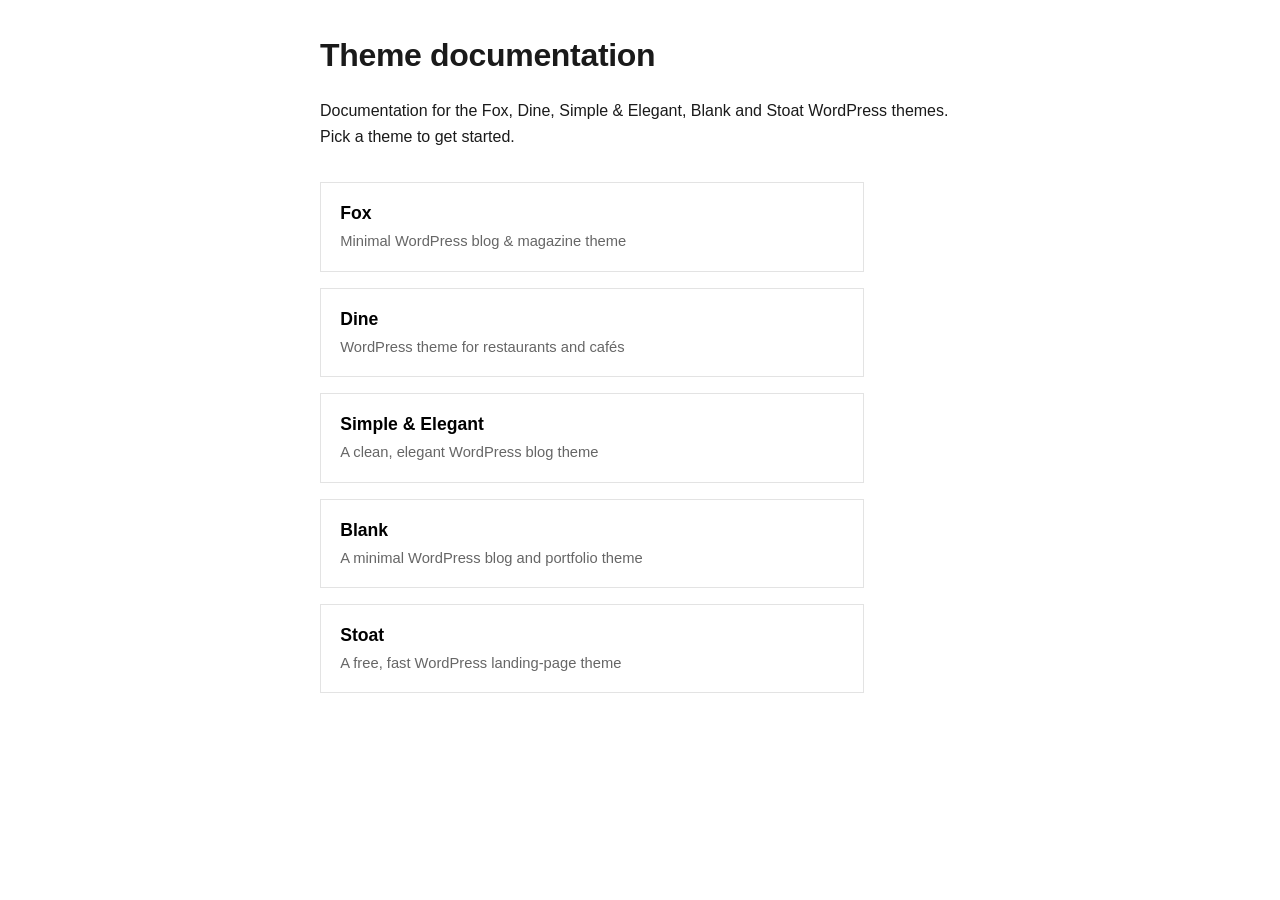
==== docs/index.html @ c803a23f "Reword the home page intro" ====
<!doctype html><html lang=en><head><meta charset=utf-8><meta name=viewport content="width=device-width,initial-scale=1"><title>Theme documentation</title><meta name=description content="Documentation for the Fox, Dine, Simple &amp; Elegant, Blank and Stoat WordPress themes."><link rel=canonical href="https://themedocs.github.io/"><meta property="og:title" content="Theme documentation"><meta property="og:url" content="https://themedocs.github.io/"><meta property="og:type" content="website"><meta name="twitter:card" content="summary"><style>:root{--a:#c2410c}*{box-sizing:border-box}body{margin:0;font:16px/1.65 -apple-system,BlinkMacSystemFont,"Segoe UI",Roboto,sans-serif;color:#1a1a1a;background:#fff;-webkit-text-size-adjust:100%}a{color:#06c;text-decoration:none}a:hover{text-decoration:underline}.skip{position:absolute;left:-9999px}.skip:focus{left:.5em;top:.5em;z-index:9;background:#fff;padding:.4em .8em;border:1px solid #999}.bar{display:flex;align-items:center;gap:.8em;padding:.7em 1.2em;border-bottom:1px solid #e3e3e3;position:sticky;top:0;background:#fff;z-index:5}.bar .brand{color:#000;font-weight:600}.bar .brand span{color:#999;font-weight:400}.bar .ver{font-size:.75em;color:#666;border:1px solid #ddd;padding:.05em .4em;border-radius:2px}.bar-links{margin-left:auto;display:flex;gap:1.1em;font-size:.9em}.jump{display:none}.wrap{display:grid;grid-template-columns:15em minmax(0,1fr) 13em;gap:2.6em;max-width:78em;margin:0 auto;padding:2.2em 1.4em 4em;align-items:start}main{grid-column:2;grid-row:1;max-width:40em;min-width:0}.wide main{grid-column:2/4;max-width:58em}.side{grid-column:1;grid-row:1;position:sticky;top:4.2em;max-height:calc(100vh - 6em);overflow-y:auto;font-size:.875em;line-height:1.75}.toc{grid-column:3;grid-row:1;position:sticky;top:4.2em;font-size:.82em;line-height:1.7}.side a{display:block;color:#444;padding:.1em 0}.side a:hover{color:#06c;text-decoration:none}.side a.on{color:#000;font-weight:600;box-shadow:-.7em 0 0 -.55em var(--a)}.side b{display:block;color:#999;font-size:.82em;text-transform:uppercase;letter-spacing:.06em;margin:1.5em 0 .3em;font-weight:600}.side b:first-of-type{margin-top:.8em}.side-home{font-weight:600;color:#000!important}.toc b{display:block;color:#999;font-size:.9em;text-transform:uppercase;letter-spacing:.06em;margin-bottom:.5em;font-weight:600}.toc a{display:block;color:#555;padding:.12em 0;border-left:2px solid #eee;padding-left:.8em}.toc a.sub{padding-left:1.6em}.toc a:hover{color:#06c;border-left-color:var(--a);text-decoration:none}.crumbs{font-size:.82em;color:#999;margin-bottom:1.1em;display:flex;gap:.5em;flex-wrap:wrap}.crumbs a::after,.crumbs span:not(:last-child)::after{content:" ›";color:#ccc}h1{font-size:2em;line-height:1.25;margin:0 0 .7em;letter-spacing:-.01em}h2{font-size:1.3em;margin:2em 0 .5em;padding-top:1em;border-top:1px solid #eee;letter-spacing:-.005em}h3{font-size:1.08em;margin:1.6em 0 .3em}p,ul,ol{margin:.8em 0}li{margin:.3em 0}main a{text-decoration:underline;text-underline-offset:2px;text-decoration-color:#bcd}blockquote{margin:1.1em 0;padding:.1em 0 .1em 1.1em;border-left:3px solid var(--a);color:#555}code{background:#f4f4f4;padding:.1em .35em;border-radius:3px;font-size:.88em}pre{background:#f8f8f8;border-left:2px solid #ddd;padding:.7em .9em;overflow-x:auto;font-size:.85em;line-height:1.5;margin:.9em 0}pre code{background:none;padding:0;font-size:1em}img{max-width:100%;height:auto;border:1px solid #eee}table{border-collapse:collapse;font-size:.9em;margin:1em 0;display:block;overflow-x:auto}th,td{border:1px solid #e3e3e3;padding:.4em .7em;text-align:left;vertical-align:top}th{background:#fafafa;font-weight:600}hr{border:0;border-top:1px solid #eee;margin:2.2em 0}kbd{border:1px solid #ccc;border-bottom-width:2px;border-radius:3px;padding:.05em .35em;font-size:.85em;background:#fafafa}.pager{display:flex;gap:1em;margin-top:3em;padding-top:1.2em;border-top:1px solid #eee;font-size:.92em}.pager a{flex:1;border:1px solid #e3e3e3;padding:.6em .9em;text-decoration:none;color:#000}.pager a:hover{border-color:var(--a)}.pager a span{display:block;font-size:.8em;color:#999}.pager .next{text-align:right;margin-left:auto}.cards{column-count:3;column-gap:2.4em;margin-top:2.4em}.card{break-inside:avoid;margin-bottom:1.9em}.wide main>p{max-width:40em}.card h2{font-size:.82em;text-transform:uppercase;letter-spacing:.06em;color:#999;border:0;margin:0 0 .4em;padding:0}.card a{display:block;font-size:.95em;padding:.1em 0;text-decoration:none}.card .more{color:#999;font-size:.88em}.picks{display:grid;gap:1em;margin-top:2em;max-width:34em}.pick{display:block;border:1px solid #e3e3e3;padding:1em 1.2em;text-decoration:none}.pick:hover{border-color:var(--a);text-decoration:none}.pick b{display:block;color:#000;font-size:1.1em}.pick span{color:#666;font-size:.92em}.foot{border-top:1px solid #eee;padding:1.4em;text-align:center;font-size:.85em;color:#999}@media(max-width:64em){.wrap{grid-template-columns:minmax(0,1fr);gap:0;padding:1.4em 1.1em 3em}main,.wide main{grid-column:1;max-width:none}.cards{column-count:1}.toc{display:none}.side{grid-column:1;grid-row:2;position:static;max-height:none;margin-top:3em;padding-top:1.4em;border-top:1px solid #eee;font-size:1em;line-height:2}.side a.on{box-shadow:none;color:#000}.jump{display:block;font-size:.9em;color:#666}.bar{padding:.7em .9em}.bar-links{display:none}.bar .ver{margin-left:auto}h1{font-size:1.6em}h2{font-size:1.2em}.pager{flex-direction:column}.pager .next{text-align:left;margin-left:0}}</style></head><body><a class=skip href="#main">Skip to content</a><div class="wrap wide"><main id=main><h1>Theme documentation</h1><p>Documentation for the Fox, Dine, Simple &amp; Elegant, Blank and Stoat WordPress themes. Pick a theme to get started.</p><div class=picks><a class=pick href="/fox/"><b>Fox</b><span>Minimal WordPress blog &amp; magazine theme</span></a><a class=pick href="/dine/"><b>Dine</b><span>WordPress theme for restaurants and cafés</span></a><a class=pick href="/simple-elegant/"><b>Simple &amp; Elegant</b><span>A clean, elegant WordPress blog theme</span></a><a class=pick href="/blank/"><b>Blank</b><span>A minimal WordPress blog and portfolio theme</span></a><a class=pick href="/stoat/"><b>Stoat</b><span>A free, fast WordPress landing-page theme</span></a></div></main></div></body></html>
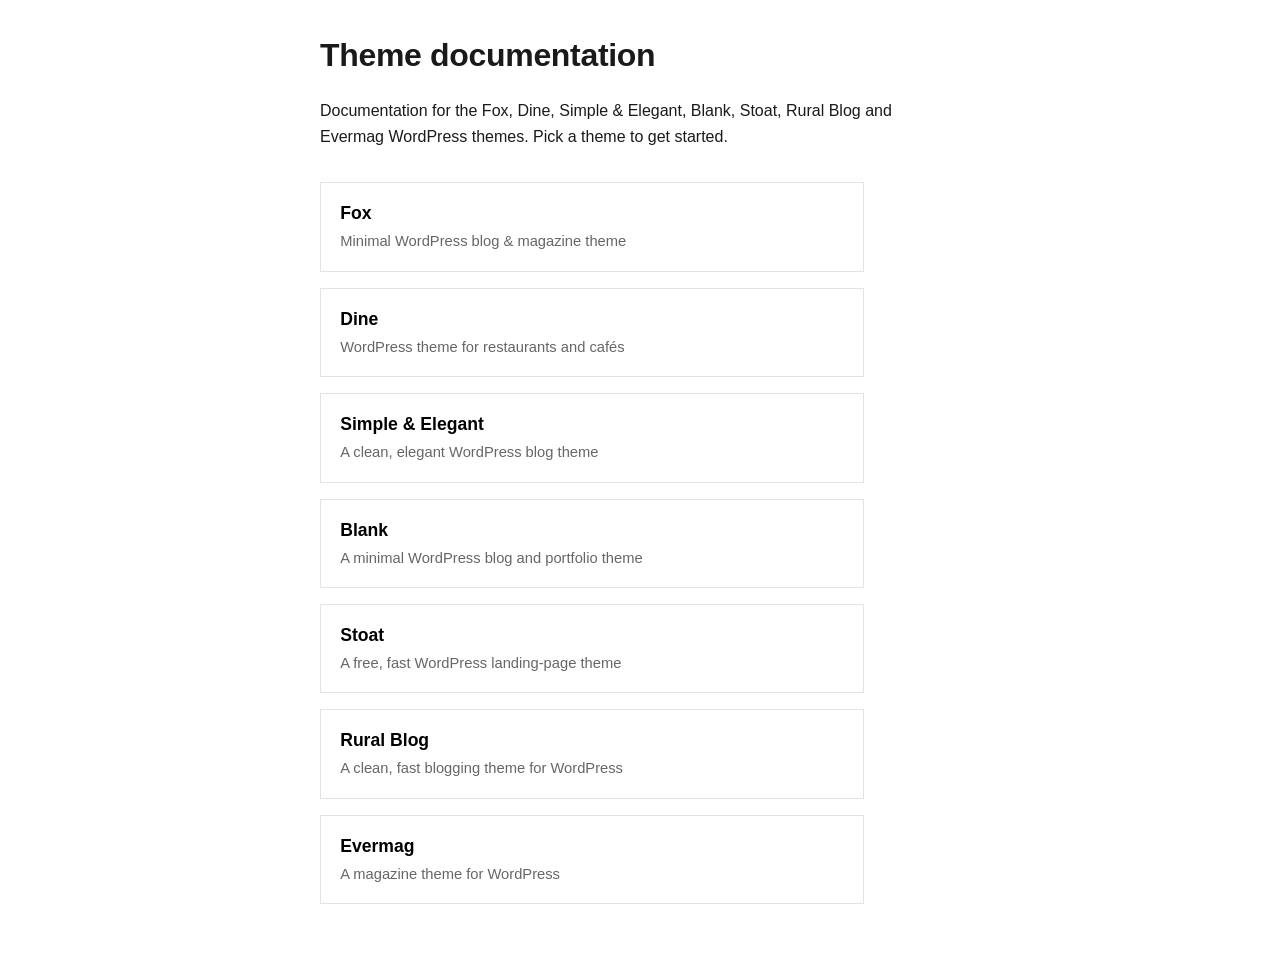
==== commit 495db666: "Add Rural Blog and Evermag to the theme list" ====
--- a/docs/index.html
+++ b/docs/index.html
@@ -1 +1 @@
-<!doctype html><html lang=en><head><meta charset=utf-8><meta name=viewport content="width=device-width,initial-scale=1"><title>Theme documentation</title><meta name=description content="Documentation for the Fox, Dine, Simple &amp; Elegant, Blank and Stoat WordPress themes."><link rel=canonical href="https://themedocs.github.io/"><meta property="og:title" content="Theme documentation"><meta property="og:url" content="https://themedocs.github.io/"><meta property="og:type" content="website"><meta name="twitter:card" content="summary"><style>:root{--a:#c2410c}*{box-sizing:border-box}body{margin:0;font:16px/1.65 -apple-system,BlinkMacSystemFont,"Segoe UI",Roboto,sans-serif;color:#1a1a1a;background:#fff;-webkit-text-size-adjust:100%}a{color:#06c;text-decoration:none}a:hover{text-decoration:underline}.skip{position:absolute;left:-9999px}.skip:focus{left:.5em;top:.5em;z-index:9;background:#fff;padding:.4em .8em;border:1px solid #999}.bar{display:flex;align-items:center;gap:.8em;padding:.7em 1.2em;border-bottom:1px solid #e3e3e3;position:sticky;top:0;background:#fff;z-index:5}.bar .brand{color:#000;font-weight:600}.bar .brand span{color:#999;font-weight:400}.bar .ver{font-size:.75em;color:#666;border:1px solid #ddd;padding:.05em .4em;border-radius:2px}.bar-links{margin-left:auto;display:flex;gap:1.1em;font-size:.9em}.jump{display:none}.wrap{display:grid;grid-template-columns:15em minmax(0,1fr) 13em;gap:2.6em;max-width:78em;margin:0 auto;padding:2.2em 1.4em 4em;align-items:start}main{grid-column:2;grid-row:1;max-width:40em;min-width:0}.wide main{grid-column:2/4;max-width:58em}.side{grid-column:1;grid-row:1;position:sticky;top:4.2em;max-height:calc(100vh - 6em);overflow-y:auto;font-size:.875em;line-height:1.75}.toc{grid-column:3;grid-row:1;position:sticky;top:4.2em;font-size:.82em;line-height:1.7}.side a{display:block;color:#444;padding:.1em 0}.side a:hover{color:#06c;text-decoration:none}.side a.on{color:#000;font-weight:600;box-shadow:-.7em 0 0 -.55em var(--a)}.side b{display:block;color:#999;font-size:.82em;text-transform:uppercase;letter-spacing:.06em;margin:1.5em 0 .3em;font-weight:600}.side b:first-of-type{margin-top:.8em}.side-home{font-weight:600;color:#000!important}.toc b{display:block;color:#999;font-size:.9em;text-transform:uppercase;letter-spacing:.06em;margin-bottom:.5em;font-weight:600}.toc a{display:block;color:#555;padding:.12em 0;border-left:2px solid #eee;padding-left:.8em}.toc a.sub{padding-left:1.6em}.toc a:hover{color:#06c;border-left-color:var(--a);text-decoration:none}.crumbs{font-size:.82em;color:#999;margin-bottom:1.1em;display:flex;gap:.5em;flex-wrap:wrap}.crumbs a::after,.crumbs span:not(:last-child)::after{content:" ›";color:#ccc}h1{font-size:2em;line-height:1.25;margin:0 0 .7em;letter-spacing:-.01em}h2{font-size:1.3em;margin:2em 0 .5em;padding-top:1em;border-top:1px solid #eee;letter-spacing:-.005em}h3{font-size:1.08em;margin:1.6em 0 .3em}p,ul,ol{margin:.8em 0}li{margin:.3em 0}main a{text-decoration:underline;text-underline-offset:2px;text-decoration-color:#bcd}blockquote{margin:1.1em 0;padding:.1em 0 .1em 1.1em;border-left:3px solid var(--a);color:#555}code{background:#f4f4f4;padding:.1em .35em;border-radius:3px;font-size:.88em}pre{background:#f8f8f8;border-left:2px solid #ddd;padding:.7em .9em;overflow-x:auto;font-size:.85em;line-height:1.5;margin:.9em 0}pre code{background:none;padding:0;font-size:1em}img{max-width:100%;height:auto;border:1px solid #eee}table{border-collapse:collapse;font-size:.9em;margin:1em 0;display:block;overflow-x:auto}th,td{border:1px solid #e3e3e3;padding:.4em .7em;text-align:left;vertical-align:top}th{background:#fafafa;font-weight:600}hr{border:0;border-top:1px solid #eee;margin:2.2em 0}kbd{border:1px solid #ccc;border-bottom-width:2px;border-radius:3px;padding:.05em .35em;font-size:.85em;background:#fafafa}.pager{display:flex;gap:1em;margin-top:3em;padding-top:1.2em;border-top:1px solid #eee;font-size:.92em}.pager a{flex:1;border:1px solid #e3e3e3;padding:.6em .9em;text-decoration:none;color:#000}.pager a:hover{border-color:var(--a)}.pager a span{display:block;font-size:.8em;color:#999}.pager .next{text-align:right;margin-left:auto}.cards{column-count:3;column-gap:2.4em;margin-top:2.4em}.card{break-inside:avoid;margin-bottom:1.9em}.wide main>p{max-width:40em}.card h2{font-size:.82em;text-transform:uppercase;letter-spacing:.06em;color:#999;border:0;margin:0 0 .4em;padding:0}.card a{display:block;font-size:.95em;padding:.1em 0;text-decoration:none}.card .more{color:#999;font-size:.88em}.picks{display:grid;gap:1em;margin-top:2em;max-width:34em}.pick{display:block;border:1px solid #e3e3e3;padding:1em 1.2em;text-decoration:none}.pick:hover{border-color:var(--a);text-decoration:none}.pick b{display:block;color:#000;font-size:1.1em}.pick span{color:#666;font-size:.92em}.foot{border-top:1px solid #eee;padding:1.4em;text-align:center;font-size:.85em;color:#999}@media(max-width:64em){.wrap{grid-template-columns:minmax(0,1fr);gap:0;padding:1.4em 1.1em 3em}main,.wide main{grid-column:1;max-width:none}.cards{column-count:1}.toc{display:none}.side{grid-column:1;grid-row:2;position:static;max-height:none;margin-top:3em;padding-top:1.4em;border-top:1px solid #eee;font-size:1em;line-height:2}.side a.on{box-shadow:none;color:#000}.jump{display:block;font-size:.9em;color:#666}.bar{padding:.7em .9em}.bar-links{display:none}.bar .ver{margin-left:auto}h1{font-size:1.6em}h2{font-size:1.2em}.pager{flex-direction:column}.pager .next{text-align:left;margin-left:0}}</style></head><body><a class=skip href="#main">Skip to content</a><div class="wrap wide"><main id=main><h1>Theme documentation</h1><p>Documentation for the Fox, Dine, Simple &amp; Elegant, Blank and Stoat WordPress themes. Pick a theme to get started.</p><div class=picks><a class=pick href="/fox/"><b>Fox</b><span>Minimal WordPress blog &amp; magazine theme</span></a><a class=pick href="/dine/"><b>Dine</b><span>WordPress theme for restaurants and cafés</span></a><a class=pick href="/simple-elegant/"><b>Simple &amp; Elegant</b><span>A clean, elegant WordPress blog theme</span></a><a class=pick href="/blank/"><b>Blank</b><span>A minimal WordPress blog and portfolio theme</span></a><a class=pick href="/stoat/"><b>Stoat</b><span>A free, fast WordPress landing-page theme</span></a></div></main></div></body></html>+<!doctype html><html lang=en><head><meta charset=utf-8><meta name=viewport content="width=device-width,initial-scale=1"><title>Theme documentation</title><meta name=description content="Documentation for the Fox, Dine, Simple &amp; Elegant, Blank, Stoat, Rural Blog and Evermag WordPress themes."><link rel=canonical href="https://themedocs.github.io/"><meta property="og:title" content="Theme documentation"><meta property="og:url" content="https://themedocs.github.io/"><meta property="og:type" content="website"><meta name="twitter:card" content="summary"><style>:root{--a:#c2410c}*{box-sizing:border-box}body{margin:0;font:16px/1.65 -apple-system,BlinkMacSystemFont,"Segoe UI",Roboto,sans-serif;color:#1a1a1a;background:#fff;-webkit-text-size-adjust:100%}a{color:#06c;text-decoration:none}a:hover{text-decoration:underline}.skip{position:absolute;left:-9999px}.skip:focus{left:.5em;top:.5em;z-index:9;background:#fff;padding:.4em .8em;border:1px solid #999}.bar{display:flex;align-items:center;gap:.8em;padding:.7em 1.2em;border-bottom:1px solid #e3e3e3;position:sticky;top:0;background:#fff;z-index:5}.bar .brand{color:#000;font-weight:600}.bar .brand span{color:#999;font-weight:400}.bar .ver{font-size:.75em;color:#666;border:1px solid #ddd;padding:.05em .4em;border-radius:2px}.bar-links{margin-left:auto;display:flex;gap:1.1em;font-size:.9em}.jump{display:none}.wrap{display:grid;grid-template-columns:15em minmax(0,1fr) 13em;gap:2.6em;max-width:78em;margin:0 auto;padding:2.2em 1.4em 4em;align-items:start}main{grid-column:2;grid-row:1;max-width:40em;min-width:0}.wide main{grid-column:2/4;max-width:58em}.side{grid-column:1;grid-row:1;position:sticky;top:4.2em;max-height:calc(100vh - 6em);overflow-y:auto;font-size:.875em;line-height:1.75}.toc{grid-column:3;grid-row:1;position:sticky;top:4.2em;font-size:.82em;line-height:1.7}.side a{display:block;color:#444;padding:.1em 0}.side a:hover{color:#06c;text-decoration:none}.side a.on{color:#000;font-weight:600;box-shadow:-.7em 0 0 -.55em var(--a)}.side b{display:block;color:#999;font-size:.82em;text-transform:uppercase;letter-spacing:.06em;margin:1.5em 0 .3em;font-weight:600}.side b:first-of-type{margin-top:.8em}.side-home{font-weight:600;color:#000!important}.toc b{display:block;color:#999;font-size:.9em;text-transform:uppercase;letter-spacing:.06em;margin-bottom:.5em;font-weight:600}.toc a{display:block;color:#555;padding:.12em 0;border-left:2px solid #eee;padding-left:.8em}.toc a.sub{padding-left:1.6em}.toc a:hover{color:#06c;border-left-color:var(--a);text-decoration:none}.crumbs{font-size:.82em;color:#999;margin-bottom:1.1em;display:flex;gap:.5em;flex-wrap:wrap}.crumbs a::after,.crumbs span:not(:last-child)::after{content:" ›";color:#ccc}h1{font-size:2em;line-height:1.25;margin:0 0 .7em;letter-spacing:-.01em}h2{font-size:1.3em;margin:2em 0 .5em;padding-top:1em;border-top:1px solid #eee;letter-spacing:-.005em}h3{font-size:1.08em;margin:1.6em 0 .3em}p,ul,ol{margin:.8em 0}li{margin:.3em 0}main a{text-decoration:underline;text-underline-offset:2px;text-decoration-color:#bcd}blockquote{margin:1.1em 0;padding:.1em 0 .1em 1.1em;border-left:3px solid var(--a);color:#555}code{background:#f4f4f4;padding:.1em .35em;border-radius:3px;font-size:.88em}pre{background:#f8f8f8;border-left:2px solid #ddd;padding:.7em .9em;overflow-x:auto;font-size:.85em;line-height:1.5;margin:.9em 0}pre code{background:none;padding:0;font-size:1em}img{max-width:100%;height:auto;border:1px solid #eee}table{border-collapse:collapse;font-size:.9em;margin:1em 0;display:block;overflow-x:auto}th,td{border:1px solid #e3e3e3;padding:.4em .7em;text-align:left;vertical-align:top}th{background:#fafafa;font-weight:600}hr{border:0;border-top:1px solid #eee;margin:2.2em 0}kbd{border:1px solid #ccc;border-bottom-width:2px;border-radius:3px;padding:.05em .35em;font-size:.85em;background:#fafafa}.pager{display:flex;gap:1em;margin-top:3em;padding-top:1.2em;border-top:1px solid #eee;font-size:.92em}.pager a{flex:1;border:1px solid #e3e3e3;padding:.6em .9em;text-decoration:none;color:#000}.pager a:hover{border-color:var(--a)}.pager a span{display:block;font-size:.8em;color:#999}.pager .next{text-align:right;margin-left:auto}.cards{column-count:3;column-gap:2.4em;margin-top:2.4em}.card{break-inside:avoid;margin-bottom:1.9em}.wide main>p{max-width:40em}.card h2{font-size:.82em;text-transform:uppercase;letter-spacing:.06em;color:#999;border:0;margin:0 0 .4em;padding:0}.card a{display:block;font-size:.95em;padding:.1em 0;text-decoration:none}.card .more{color:#999;font-size:.88em}.picks{display:grid;gap:1em;margin-top:2em;max-width:34em}.pick{display:block;border:1px solid #e3e3e3;padding:1em 1.2em;text-decoration:none}.pick:hover{border-color:var(--a);text-decoration:none}.pick b{display:block;color:#000;font-size:1.1em}.pick span{color:#666;font-size:.92em}.foot{border-top:1px solid #eee;padding:1.4em;text-align:center;font-size:.85em;color:#999}@media(max-width:64em){.wrap{grid-template-columns:minmax(0,1fr);gap:0;padding:1.4em 1.1em 3em}main,.wide main{grid-column:1;max-width:none}.cards{column-count:1}.toc{display:none}.side{grid-column:1;grid-row:2;position:static;max-height:none;margin-top:3em;padding-top:1.4em;border-top:1px solid #eee;font-size:1em;line-height:2}.side a.on{box-shadow:none;color:#000}.jump{display:block;font-size:.9em;color:#666}.bar{padding:.7em .9em}.bar-links{display:none}.bar .ver{margin-left:auto}h1{font-size:1.6em}h2{font-size:1.2em}.pager{flex-direction:column}.pager .next{text-align:left;margin-left:0}}</style></head><body><a class=skip href="#main">Skip to content</a><div class="wrap wide"><main id=main><h1>Theme documentation</h1><p>Documentation for the Fox, Dine, Simple &amp; Elegant, Blank, Stoat, Rural Blog and Evermag WordPress themes. Pick a theme to get started.</p><div class=picks><a class=pick href="/fox/"><b>Fox</b><span>Minimal WordPress blog &amp; magazine theme</span></a><a class=pick href="/dine/"><b>Dine</b><span>WordPress theme for restaurants and cafés</span></a><a class=pick href="/simple-elegant/"><b>Simple &amp; Elegant</b><span>A clean, elegant WordPress blog theme</span></a><a class=pick href="/blank/"><b>Blank</b><span>A minimal WordPress blog and portfolio theme</span></a><a class=pick href="/stoat/"><b>Stoat</b><span>A free, fast WordPress landing-page theme</span></a><a class=pick href="/rural-blog/"><b>Rural Blog</b><span>A clean, fast blogging theme for WordPress</span></a><a class=pick href="/evermag/"><b>Evermag</b><span>A magazine theme for WordPress</span></a></div></main></div></body></html>
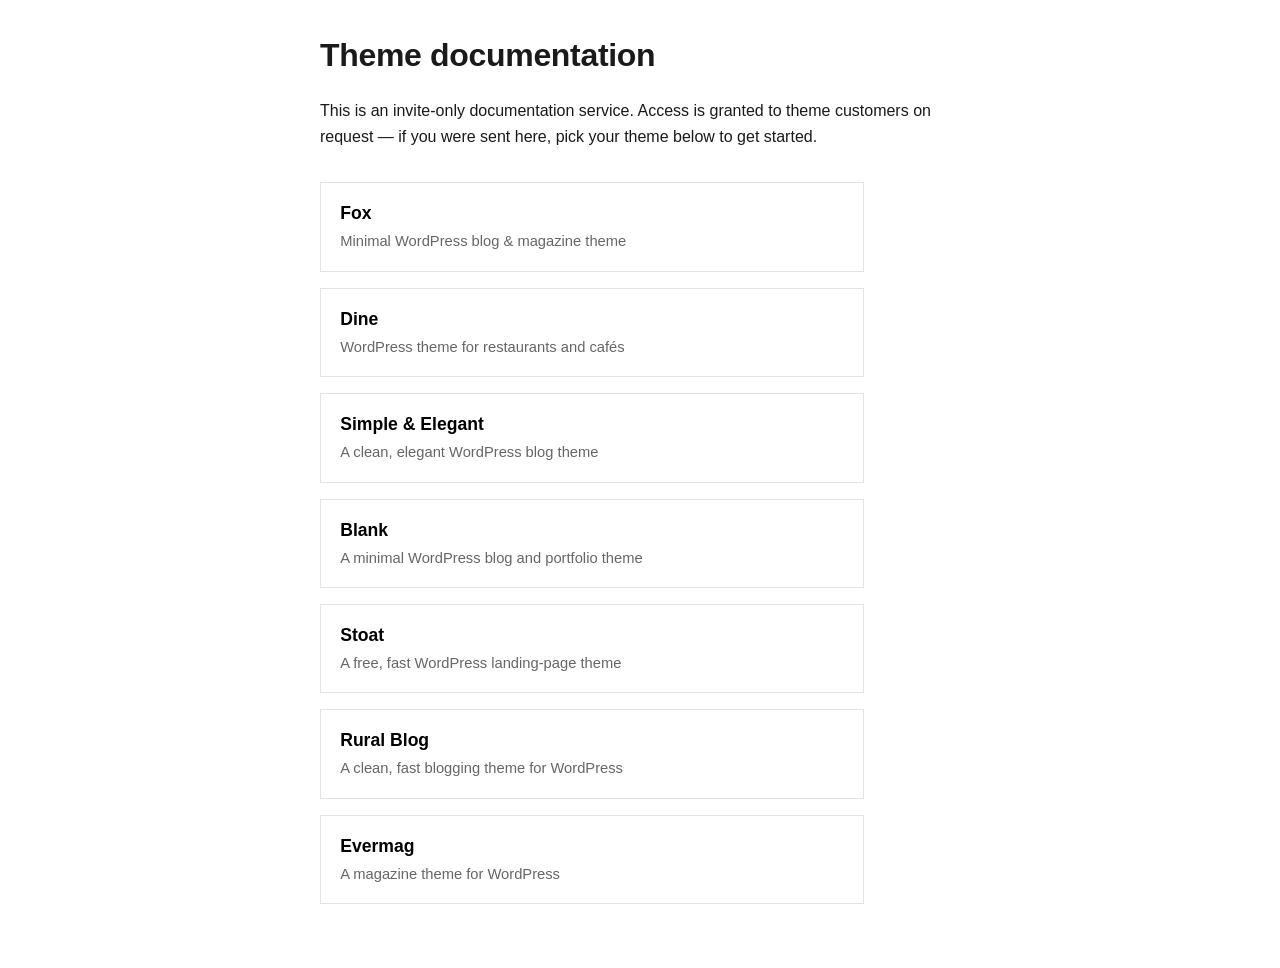
==== commit 5d5b370f: "Note that documentation access is invite-only" ====
--- a/docs/index.html
+++ b/docs/index.html
@@ -1 +1 @@
-<!doctype html><html lang=en><head><meta charset=utf-8><meta name=viewport content="width=device-width,initial-scale=1"><title>Theme documentation</title><meta name=description content="Documentation for the Fox, Dine, Simple &amp; Elegant, Blank, Stoat, Rural Blog and Evermag WordPress themes."><link rel=canonical href="https://themedocs.github.io/"><meta property="og:title" content="Theme documentation"><meta property="og:url" content="https://themedocs.github.io/"><meta property="og:type" content="website"><meta name="twitter:card" content="summary"><style>:root{--a:#c2410c}*{box-sizing:border-box}body{margin:0;font:16px/1.65 -apple-system,BlinkMacSystemFont,"Segoe UI",Roboto,sans-serif;color:#1a1a1a;background:#fff;-webkit-text-size-adjust:100%}a{color:#06c;text-decoration:none}a:hover{text-decoration:underline}.skip{position:absolute;left:-9999px}.skip:focus{left:.5em;top:.5em;z-index:9;background:#fff;padding:.4em .8em;border:1px solid #999}.bar{display:flex;align-items:center;gap:.8em;padding:.7em 1.2em;border-bottom:1px solid #e3e3e3;position:sticky;top:0;background:#fff;z-index:5}.bar .brand{color:#000;font-weight:600}.bar .brand span{color:#999;font-weight:400}.bar .ver{font-size:.75em;color:#666;border:1px solid #ddd;padding:.05em .4em;border-radius:2px}.bar-links{margin-left:auto;display:flex;gap:1.1em;font-size:.9em}.jump{display:none}.wrap{display:grid;grid-template-columns:15em minmax(0,1fr) 13em;gap:2.6em;max-width:78em;margin:0 auto;padding:2.2em 1.4em 4em;align-items:start}main{grid-column:2;grid-row:1;max-width:40em;min-width:0}.wide main{grid-column:2/4;max-width:58em}.side{grid-column:1;grid-row:1;position:sticky;top:4.2em;max-height:calc(100vh - 6em);overflow-y:auto;font-size:.875em;line-height:1.75}.toc{grid-column:3;grid-row:1;position:sticky;top:4.2em;font-size:.82em;line-height:1.7}.side a{display:block;color:#444;padding:.1em 0}.side a:hover{color:#06c;text-decoration:none}.side a.on{color:#000;font-weight:600;box-shadow:-.7em 0 0 -.55em var(--a)}.side b{display:block;color:#999;font-size:.82em;text-transform:uppercase;letter-spacing:.06em;margin:1.5em 0 .3em;font-weight:600}.side b:first-of-type{margin-top:.8em}.side-home{font-weight:600;color:#000!important}.toc b{display:block;color:#999;font-size:.9em;text-transform:uppercase;letter-spacing:.06em;margin-bottom:.5em;font-weight:600}.toc a{display:block;color:#555;padding:.12em 0;border-left:2px solid #eee;padding-left:.8em}.toc a.sub{padding-left:1.6em}.toc a:hover{color:#06c;border-left-color:var(--a);text-decoration:none}.crumbs{font-size:.82em;color:#999;margin-bottom:1.1em;display:flex;gap:.5em;flex-wrap:wrap}.crumbs a::after,.crumbs span:not(:last-child)::after{content:" ›";color:#ccc}h1{font-size:2em;line-height:1.25;margin:0 0 .7em;letter-spacing:-.01em}h2{font-size:1.3em;margin:2em 0 .5em;padding-top:1em;border-top:1px solid #eee;letter-spacing:-.005em}h3{font-size:1.08em;margin:1.6em 0 .3em}p,ul,ol{margin:.8em 0}li{margin:.3em 0}main a{text-decoration:underline;text-underline-offset:2px;text-decoration-color:#bcd}blockquote{margin:1.1em 0;padding:.1em 0 .1em 1.1em;border-left:3px solid var(--a);color:#555}code{background:#f4f4f4;padding:.1em .35em;border-radius:3px;font-size:.88em}pre{background:#f8f8f8;border-left:2px solid #ddd;padding:.7em .9em;overflow-x:auto;font-size:.85em;line-height:1.5;margin:.9em 0}pre code{background:none;padding:0;font-size:1em}img{max-width:100%;height:auto;border:1px solid #eee}table{border-collapse:collapse;font-size:.9em;margin:1em 0;display:block;overflow-x:auto}th,td{border:1px solid #e3e3e3;padding:.4em .7em;text-align:left;vertical-align:top}th{background:#fafafa;font-weight:600}hr{border:0;border-top:1px solid #eee;margin:2.2em 0}kbd{border:1px solid #ccc;border-bottom-width:2px;border-radius:3px;padding:.05em .35em;font-size:.85em;background:#fafafa}.pager{display:flex;gap:1em;margin-top:3em;padding-top:1.2em;border-top:1px solid #eee;font-size:.92em}.pager a{flex:1;border:1px solid #e3e3e3;padding:.6em .9em;text-decoration:none;color:#000}.pager a:hover{border-color:var(--a)}.pager a span{display:block;font-size:.8em;color:#999}.pager .next{text-align:right;margin-left:auto}.cards{column-count:3;column-gap:2.4em;margin-top:2.4em}.card{break-inside:avoid;margin-bottom:1.9em}.wide main>p{max-width:40em}.card h2{font-size:.82em;text-transform:uppercase;letter-spacing:.06em;color:#999;border:0;margin:0 0 .4em;padding:0}.card a{display:block;font-size:.95em;padding:.1em 0;text-decoration:none}.card .more{color:#999;font-size:.88em}.picks{display:grid;gap:1em;margin-top:2em;max-width:34em}.pick{display:block;border:1px solid #e3e3e3;padding:1em 1.2em;text-decoration:none}.pick:hover{border-color:var(--a);text-decoration:none}.pick b{display:block;color:#000;font-size:1.1em}.pick span{color:#666;font-size:.92em}.foot{border-top:1px solid #eee;padding:1.4em;text-align:center;font-size:.85em;color:#999}@media(max-width:64em){.wrap{grid-template-columns:minmax(0,1fr);gap:0;padding:1.4em 1.1em 3em}main,.wide main{grid-column:1;max-width:none}.cards{column-count:1}.toc{display:none}.side{grid-column:1;grid-row:2;position:static;max-height:none;margin-top:3em;padding-top:1.4em;border-top:1px solid #eee;font-size:1em;line-height:2}.side a.on{box-shadow:none;color:#000}.jump{display:block;font-size:.9em;color:#666}.bar{padding:.7em .9em}.bar-links{display:none}.bar .ver{margin-left:auto}h1{font-size:1.6em}h2{font-size:1.2em}.pager{flex-direction:column}.pager .next{text-align:left;margin-left:0}}</style></head><body><a class=skip href="#main">Skip to content</a><div class="wrap wide"><main id=main><h1>Theme documentation</h1><p>Documentation for the Fox, Dine, Simple &amp; Elegant, Blank, Stoat, Rural Blog and Evermag WordPress themes. Pick a theme to get started.</p><div class=picks><a class=pick href="/fox/"><b>Fox</b><span>Minimal WordPress blog &amp; magazine theme</span></a><a class=pick href="/dine/"><b>Dine</b><span>WordPress theme for restaurants and cafés</span></a><a class=pick href="/simple-elegant/"><b>Simple &amp; Elegant</b><span>A clean, elegant WordPress blog theme</span></a><a class=pick href="/blank/"><b>Blank</b><span>A minimal WordPress blog and portfolio theme</span></a><a class=pick href="/stoat/"><b>Stoat</b><span>A free, fast WordPress landing-page theme</span></a><a class=pick href="/rural-blog/"><b>Rural Blog</b><span>A clean, fast blogging theme for WordPress</span></a><a class=pick href="/evermag/"><b>Evermag</b><span>A magazine theme for WordPress</span></a></div></main></div></body></html>+<!doctype html><html lang=en><head><meta charset=utf-8><meta name=viewport content="width=device-width,initial-scale=1"><title>Theme documentation</title><meta name=description content="Invite-only documentation service for the Fox, Dine, Simple &amp; Elegant, Blank, Stoat, Rural Blog and Evermag WordPress themes."><link rel=canonical href="https://themedocs.github.io/"><meta property="og:title" content="Theme documentation"><meta property="og:url" content="https://themedocs.github.io/"><meta property="og:type" content="website"><meta name="twitter:card" content="summary"><style>:root{--a:#c2410c}*{box-sizing:border-box}body{margin:0;font:16px/1.65 -apple-system,BlinkMacSystemFont,"Segoe UI",Roboto,sans-serif;color:#1a1a1a;background:#fff;-webkit-text-size-adjust:100%}a{color:#06c;text-decoration:none}a:hover{text-decoration:underline}.skip{position:absolute;left:-9999px}.skip:focus{left:.5em;top:.5em;z-index:9;background:#fff;padding:.4em .8em;border:1px solid #999}.bar{display:flex;align-items:center;gap:.8em;padding:.7em 1.2em;border-bottom:1px solid #e3e3e3;position:sticky;top:0;background:#fff;z-index:5}.bar .brand{color:#000;font-weight:600}.bar .brand span{color:#999;font-weight:400}.bar .ver{font-size:.75em;color:#666;border:1px solid #ddd;padding:.05em .4em;border-radius:2px}.bar-links{margin-left:auto;display:flex;gap:1.1em;font-size:.9em}.jump{display:none}.wrap{display:grid;grid-template-columns:15em minmax(0,1fr) 13em;gap:2.6em;max-width:78em;margin:0 auto;padding:2.2em 1.4em 4em;align-items:start}main{grid-column:2;grid-row:1;max-width:40em;min-width:0}.wide main{grid-column:2/4;max-width:58em}.side{grid-column:1;grid-row:1;position:sticky;top:4.2em;max-height:calc(100vh - 6em);overflow-y:auto;font-size:.875em;line-height:1.75}.toc{grid-column:3;grid-row:1;position:sticky;top:4.2em;font-size:.82em;line-height:1.7}.side a{display:block;color:#444;padding:.1em 0}.side a:hover{color:#06c;text-decoration:none}.side a.on{color:#000;font-weight:600;box-shadow:-.7em 0 0 -.55em var(--a)}.side b{display:block;color:#999;font-size:.82em;text-transform:uppercase;letter-spacing:.06em;margin:1.5em 0 .3em;font-weight:600}.side b:first-of-type{margin-top:.8em}.side-home{font-weight:600;color:#000!important}.toc b{display:block;color:#999;font-size:.9em;text-transform:uppercase;letter-spacing:.06em;margin-bottom:.5em;font-weight:600}.toc a{display:block;color:#555;padding:.12em 0;border-left:2px solid #eee;padding-left:.8em}.toc a.sub{padding-left:1.6em}.toc a:hover{color:#06c;border-left-color:var(--a);text-decoration:none}.crumbs{font-size:.82em;color:#999;margin-bottom:1.1em;display:flex;gap:.5em;flex-wrap:wrap}.crumbs a::after,.crumbs span:not(:last-child)::after{content:" ›";color:#ccc}h1{font-size:2em;line-height:1.25;margin:0 0 .7em;letter-spacing:-.01em}h2{font-size:1.3em;margin:2em 0 .5em;padding-top:1em;border-top:1px solid #eee;letter-spacing:-.005em}h3{font-size:1.08em;margin:1.6em 0 .3em}p,ul,ol{margin:.8em 0}li{margin:.3em 0}main a{text-decoration:underline;text-underline-offset:2px;text-decoration-color:#bcd}blockquote{margin:1.1em 0;padding:.1em 0 .1em 1.1em;border-left:3px solid var(--a);color:#555}code{background:#f4f4f4;padding:.1em .35em;border-radius:3px;font-size:.88em}pre{background:#f8f8f8;border-left:2px solid #ddd;padding:.7em .9em;overflow-x:auto;font-size:.85em;line-height:1.5;margin:.9em 0}pre code{background:none;padding:0;font-size:1em}img{max-width:100%;height:auto;border:1px solid #eee}table{border-collapse:collapse;font-size:.9em;margin:1em 0;display:block;overflow-x:auto}th,td{border:1px solid #e3e3e3;padding:.4em .7em;text-align:left;vertical-align:top}th{background:#fafafa;font-weight:600}hr{border:0;border-top:1px solid #eee;margin:2.2em 0}kbd{border:1px solid #ccc;border-bottom-width:2px;border-radius:3px;padding:.05em .35em;font-size:.85em;background:#fafafa}.pager{display:flex;gap:1em;margin-top:3em;padding-top:1.2em;border-top:1px solid #eee;font-size:.92em}.pager a{flex:1;border:1px solid #e3e3e3;padding:.6em .9em;text-decoration:none;color:#000}.pager a:hover{border-color:var(--a)}.pager a span{display:block;font-size:.8em;color:#999}.pager .next{text-align:right;margin-left:auto}.cards{column-count:3;column-gap:2.4em;margin-top:2.4em}.card{break-inside:avoid;margin-bottom:1.9em}.wide main>p{max-width:40em}.card h2{font-size:.82em;text-transform:uppercase;letter-spacing:.06em;color:#999;border:0;margin:0 0 .4em;padding:0}.card a{display:block;font-size:.95em;padding:.1em 0;text-decoration:none}.card .more{color:#999;font-size:.88em}.picks{display:grid;gap:1em;margin-top:2em;max-width:34em}.pick{display:block;border:1px solid #e3e3e3;padding:1em 1.2em;text-decoration:none}.pick:hover{border-color:var(--a);text-decoration:none}.pick b{display:block;color:#000;font-size:1.1em}.pick span{color:#666;font-size:.92em}.foot{border-top:1px solid #eee;padding:1.4em;text-align:center;font-size:.85em;color:#999}@media(max-width:64em){.wrap{grid-template-columns:minmax(0,1fr);gap:0;padding:1.4em 1.1em 3em}main,.wide main{grid-column:1;max-width:none}.cards{column-count:1}.toc{display:none}.side{grid-column:1;grid-row:2;position:static;max-height:none;margin-top:3em;padding-top:1.4em;border-top:1px solid #eee;font-size:1em;line-height:2}.side a.on{box-shadow:none;color:#000}.jump{display:block;font-size:.9em;color:#666}.bar{padding:.7em .9em}.bar-links{display:none}.bar .ver{margin-left:auto}h1{font-size:1.6em}h2{font-size:1.2em}.pager{flex-direction:column}.pager .next{text-align:left;margin-left:0}}</style></head><body><a class=skip href="#main">Skip to content</a><div class="wrap wide"><main id=main><h1>Theme documentation</h1><p>This is an invite-only documentation service. Access is granted to theme customers on request — if you were sent here, pick your theme below to get started.</p><div class=picks><a class=pick href="/fox/"><b>Fox</b><span>Minimal WordPress blog &amp; magazine theme</span></a><a class=pick href="/dine/"><b>Dine</b><span>WordPress theme for restaurants and cafés</span></a><a class=pick href="/simple-elegant/"><b>Simple &amp; Elegant</b><span>A clean, elegant WordPress blog theme</span></a><a class=pick href="/blank/"><b>Blank</b><span>A minimal WordPress blog and portfolio theme</span></a><a class=pick href="/stoat/"><b>Stoat</b><span>A free, fast WordPress landing-page theme</span></a><a class=pick href="/rural-blog/"><b>Rural Blog</b><span>A clean, fast blogging theme for WordPress</span></a><a class=pick href="/evermag/"><b>Evermag</b><span>A magazine theme for WordPress</span></a></div></main></div></body></html>
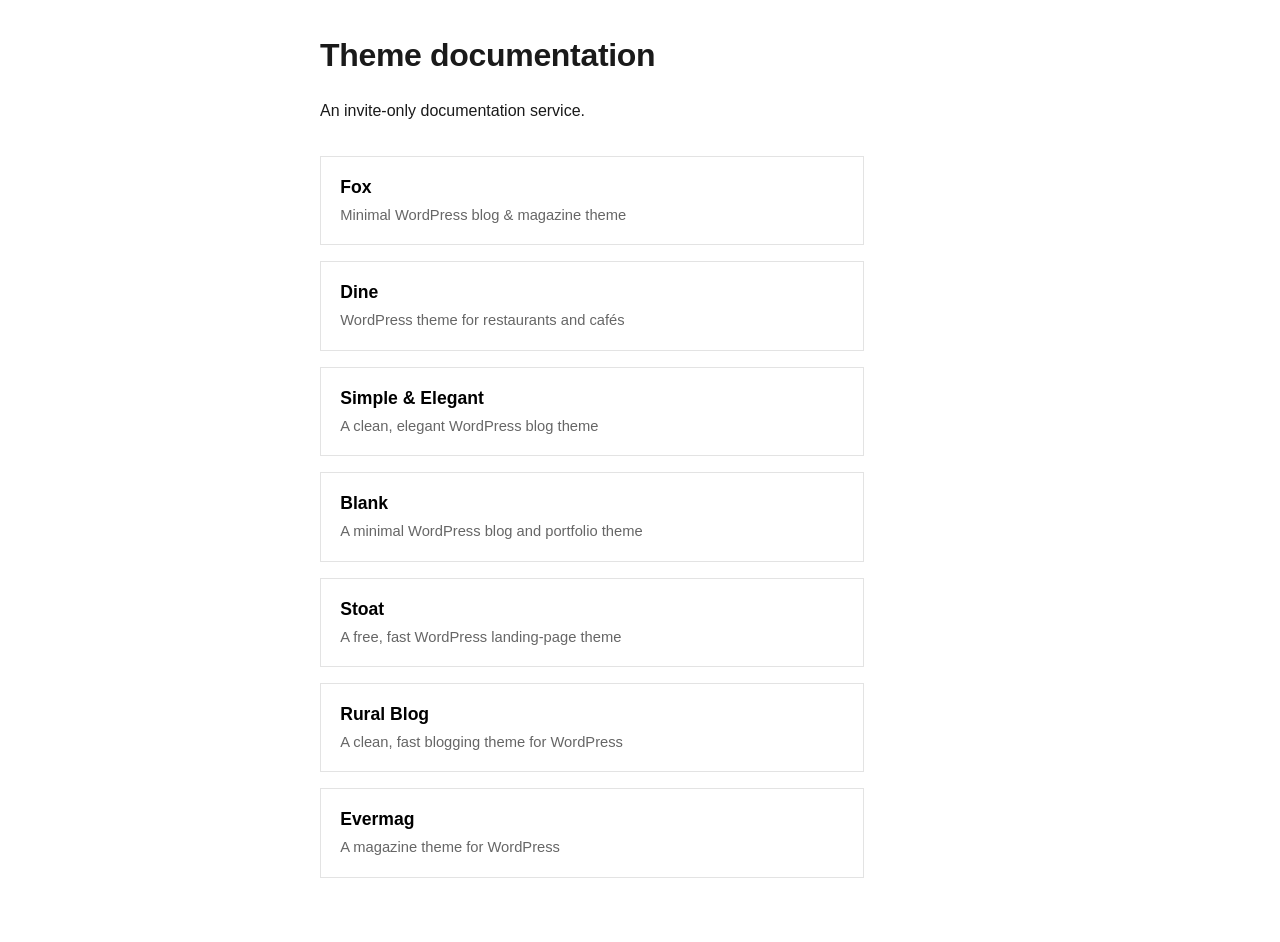
==== commit 960564bb: "Shorten the home page intro" ====
--- a/docs/index.html
+++ b/docs/index.html
@@ -1 +1 @@
-<!doctype html><html lang=en><head><meta charset=utf-8><meta name=viewport content="width=device-width,initial-scale=1"><title>Theme documentation</title><meta name=description content="Invite-only documentation service for the Fox, Dine, Simple &amp; Elegant, Blank, Stoat, Rural Blog and Evermag WordPress themes."><link rel=canonical href="https://themedocs.github.io/"><meta property="og:title" content="Theme documentation"><meta property="og:url" content="https://themedocs.github.io/"><meta property="og:type" content="website"><meta name="twitter:card" content="summary"><style>:root{--a:#c2410c}*{box-sizing:border-box}body{margin:0;font:16px/1.65 -apple-system,BlinkMacSystemFont,"Segoe UI",Roboto,sans-serif;color:#1a1a1a;background:#fff;-webkit-text-size-adjust:100%}a{color:#06c;text-decoration:none}a:hover{text-decoration:underline}.skip{position:absolute;left:-9999px}.skip:focus{left:.5em;top:.5em;z-index:9;background:#fff;padding:.4em .8em;border:1px solid #999}.bar{display:flex;align-items:center;gap:.8em;padding:.7em 1.2em;border-bottom:1px solid #e3e3e3;position:sticky;top:0;background:#fff;z-index:5}.bar .brand{color:#000;font-weight:600}.bar .brand span{color:#999;font-weight:400}.bar .ver{font-size:.75em;color:#666;border:1px solid #ddd;padding:.05em .4em;border-radius:2px}.bar-links{margin-left:auto;display:flex;gap:1.1em;font-size:.9em}.jump{display:none}.wrap{display:grid;grid-template-columns:15em minmax(0,1fr) 13em;gap:2.6em;max-width:78em;margin:0 auto;padding:2.2em 1.4em 4em;align-items:start}main{grid-column:2;grid-row:1;max-width:40em;min-width:0}.wide main{grid-column:2/4;max-width:58em}.side{grid-column:1;grid-row:1;position:sticky;top:4.2em;max-height:calc(100vh - 6em);overflow-y:auto;font-size:.875em;line-height:1.75}.toc{grid-column:3;grid-row:1;position:sticky;top:4.2em;font-size:.82em;line-height:1.7}.side a{display:block;color:#444;padding:.1em 0}.side a:hover{color:#06c;text-decoration:none}.side a.on{color:#000;font-weight:600;box-shadow:-.7em 0 0 -.55em var(--a)}.side b{display:block;color:#999;font-size:.82em;text-transform:uppercase;letter-spacing:.06em;margin:1.5em 0 .3em;font-weight:600}.side b:first-of-type{margin-top:.8em}.side-home{font-weight:600;color:#000!important}.toc b{display:block;color:#999;font-size:.9em;text-transform:uppercase;letter-spacing:.06em;margin-bottom:.5em;font-weight:600}.toc a{display:block;color:#555;padding:.12em 0;border-left:2px solid #eee;padding-left:.8em}.toc a.sub{padding-left:1.6em}.toc a:hover{color:#06c;border-left-color:var(--a);text-decoration:none}.crumbs{font-size:.82em;color:#999;margin-bottom:1.1em;display:flex;gap:.5em;flex-wrap:wrap}.crumbs a::after,.crumbs span:not(:last-child)::after{content:" ›";color:#ccc}h1{font-size:2em;line-height:1.25;margin:0 0 .7em;letter-spacing:-.01em}h2{font-size:1.3em;margin:2em 0 .5em;padding-top:1em;border-top:1px solid #eee;letter-spacing:-.005em}h3{font-size:1.08em;margin:1.6em 0 .3em}p,ul,ol{margin:.8em 0}li{margin:.3em 0}main a{text-decoration:underline;text-underline-offset:2px;text-decoration-color:#bcd}blockquote{margin:1.1em 0;padding:.1em 0 .1em 1.1em;border-left:3px solid var(--a);color:#555}code{background:#f4f4f4;padding:.1em .35em;border-radius:3px;font-size:.88em}pre{background:#f8f8f8;border-left:2px solid #ddd;padding:.7em .9em;overflow-x:auto;font-size:.85em;line-height:1.5;margin:.9em 0}pre code{background:none;padding:0;font-size:1em}img{max-width:100%;height:auto;border:1px solid #eee}table{border-collapse:collapse;font-size:.9em;margin:1em 0;display:block;overflow-x:auto}th,td{border:1px solid #e3e3e3;padding:.4em .7em;text-align:left;vertical-align:top}th{background:#fafafa;font-weight:600}hr{border:0;border-top:1px solid #eee;margin:2.2em 0}kbd{border:1px solid #ccc;border-bottom-width:2px;border-radius:3px;padding:.05em .35em;font-size:.85em;background:#fafafa}.pager{display:flex;gap:1em;margin-top:3em;padding-top:1.2em;border-top:1px solid #eee;font-size:.92em}.pager a{flex:1;border:1px solid #e3e3e3;padding:.6em .9em;text-decoration:none;color:#000}.pager a:hover{border-color:var(--a)}.pager a span{display:block;font-size:.8em;color:#999}.pager .next{text-align:right;margin-left:auto}.cards{column-count:3;column-gap:2.4em;margin-top:2.4em}.card{break-inside:avoid;margin-bottom:1.9em}.wide main>p{max-width:40em}.card h2{font-size:.82em;text-transform:uppercase;letter-spacing:.06em;color:#999;border:0;margin:0 0 .4em;padding:0}.card a{display:block;font-size:.95em;padding:.1em 0;text-decoration:none}.card .more{color:#999;font-size:.88em}.picks{display:grid;gap:1em;margin-top:2em;max-width:34em}.pick{display:block;border:1px solid #e3e3e3;padding:1em 1.2em;text-decoration:none}.pick:hover{border-color:var(--a);text-decoration:none}.pick b{display:block;color:#000;font-size:1.1em}.pick span{color:#666;font-size:.92em}.foot{border-top:1px solid #eee;padding:1.4em;text-align:center;font-size:.85em;color:#999}@media(max-width:64em){.wrap{grid-template-columns:minmax(0,1fr);gap:0;padding:1.4em 1.1em 3em}main,.wide main{grid-column:1;max-width:none}.cards{column-count:1}.toc{display:none}.side{grid-column:1;grid-row:2;position:static;max-height:none;margin-top:3em;padding-top:1.4em;border-top:1px solid #eee;font-size:1em;line-height:2}.side a.on{box-shadow:none;color:#000}.jump{display:block;font-size:.9em;color:#666}.bar{padding:.7em .9em}.bar-links{display:none}.bar .ver{margin-left:auto}h1{font-size:1.6em}h2{font-size:1.2em}.pager{flex-direction:column}.pager .next{text-align:left;margin-left:0}}</style></head><body><a class=skip href="#main">Skip to content</a><div class="wrap wide"><main id=main><h1>Theme documentation</h1><p>This is an invite-only documentation service. Access is granted to theme customers on request — if you were sent here, pick your theme below to get started.</p><div class=picks><a class=pick href="/fox/"><b>Fox</b><span>Minimal WordPress blog &amp; magazine theme</span></a><a class=pick href="/dine/"><b>Dine</b><span>WordPress theme for restaurants and cafés</span></a><a class=pick href="/simple-elegant/"><b>Simple &amp; Elegant</b><span>A clean, elegant WordPress blog theme</span></a><a class=pick href="/blank/"><b>Blank</b><span>A minimal WordPress blog and portfolio theme</span></a><a class=pick href="/stoat/"><b>Stoat</b><span>A free, fast WordPress landing-page theme</span></a><a class=pick href="/rural-blog/"><b>Rural Blog</b><span>A clean, fast blogging theme for WordPress</span></a><a class=pick href="/evermag/"><b>Evermag</b><span>A magazine theme for WordPress</span></a></div></main></div></body></html>+<!doctype html><html lang=en><head><meta charset=utf-8><meta name=viewport content="width=device-width,initial-scale=1"><title>Theme documentation</title><meta name=description content="An invite-only documentation service."><link rel=canonical href="https://themedocs.github.io/"><meta property="og:title" content="Theme documentation"><meta property="og:url" content="https://themedocs.github.io/"><meta property="og:type" content="website"><meta name="twitter:card" content="summary"><style>:root{--a:#c2410c}*{box-sizing:border-box}body{margin:0;font:16px/1.65 -apple-system,BlinkMacSystemFont,"Segoe UI",Roboto,sans-serif;color:#1a1a1a;background:#fff;-webkit-text-size-adjust:100%}a{color:#06c;text-decoration:none}a:hover{text-decoration:underline}.skip{position:absolute;left:-9999px}.skip:focus{left:.5em;top:.5em;z-index:9;background:#fff;padding:.4em .8em;border:1px solid #999}.bar{display:flex;align-items:center;gap:.8em;padding:.7em 1.2em;border-bottom:1px solid #e3e3e3;position:sticky;top:0;background:#fff;z-index:5}.bar .brand{color:#000;font-weight:600}.bar .brand span{color:#999;font-weight:400}.bar .ver{font-size:.75em;color:#666;border:1px solid #ddd;padding:.05em .4em;border-radius:2px}.bar-links{margin-left:auto;display:flex;gap:1.1em;font-size:.9em}.jump{display:none}.wrap{display:grid;grid-template-columns:15em minmax(0,1fr) 13em;gap:2.6em;max-width:78em;margin:0 auto;padding:2.2em 1.4em 4em;align-items:start}main{grid-column:2;grid-row:1;max-width:40em;min-width:0}.wide main{grid-column:2/4;max-width:58em}.side{grid-column:1;grid-row:1;position:sticky;top:4.2em;max-height:calc(100vh - 6em);overflow-y:auto;font-size:.875em;line-height:1.75}.toc{grid-column:3;grid-row:1;position:sticky;top:4.2em;font-size:.82em;line-height:1.7}.side a{display:block;color:#444;padding:.1em 0}.side a:hover{color:#06c;text-decoration:none}.side a.on{color:#000;font-weight:600;box-shadow:-.7em 0 0 -.55em var(--a)}.side b{display:block;color:#999;font-size:.82em;text-transform:uppercase;letter-spacing:.06em;margin:1.5em 0 .3em;font-weight:600}.side b:first-of-type{margin-top:.8em}.side-home{font-weight:600;color:#000!important}.toc b{display:block;color:#999;font-size:.9em;text-transform:uppercase;letter-spacing:.06em;margin-bottom:.5em;font-weight:600}.toc a{display:block;color:#555;padding:.12em 0;border-left:2px solid #eee;padding-left:.8em}.toc a.sub{padding-left:1.6em}.toc a:hover{color:#06c;border-left-color:var(--a);text-decoration:none}.crumbs{font-size:.82em;color:#999;margin-bottom:1.1em;display:flex;gap:.5em;flex-wrap:wrap}.crumbs a::after,.crumbs span:not(:last-child)::after{content:" ›";color:#ccc}h1{font-size:2em;line-height:1.25;margin:0 0 .7em;letter-spacing:-.01em}h2{font-size:1.3em;margin:2em 0 .5em;padding-top:1em;border-top:1px solid #eee;letter-spacing:-.005em}h3{font-size:1.08em;margin:1.6em 0 .3em}p,ul,ol{margin:.8em 0}li{margin:.3em 0}main a{text-decoration:underline;text-underline-offset:2px;text-decoration-color:#bcd}blockquote{margin:1.1em 0;padding:.1em 0 .1em 1.1em;border-left:3px solid var(--a);color:#555}code{background:#f4f4f4;padding:.1em .35em;border-radius:3px;font-size:.88em}pre{background:#f8f8f8;border-left:2px solid #ddd;padding:.7em .9em;overflow-x:auto;font-size:.85em;line-height:1.5;margin:.9em 0}pre code{background:none;padding:0;font-size:1em}img{max-width:100%;height:auto;border:1px solid #eee}table{border-collapse:collapse;font-size:.9em;margin:1em 0;display:block;overflow-x:auto}th,td{border:1px solid #e3e3e3;padding:.4em .7em;text-align:left;vertical-align:top}th{background:#fafafa;font-weight:600}hr{border:0;border-top:1px solid #eee;margin:2.2em 0}kbd{border:1px solid #ccc;border-bottom-width:2px;border-radius:3px;padding:.05em .35em;font-size:.85em;background:#fafafa}.pager{display:flex;gap:1em;margin-top:3em;padding-top:1.2em;border-top:1px solid #eee;font-size:.92em}.pager a{flex:1;border:1px solid #e3e3e3;padding:.6em .9em;text-decoration:none;color:#000}.pager a:hover{border-color:var(--a)}.pager a span{display:block;font-size:.8em;color:#999}.pager .next{text-align:right;margin-left:auto}.cards{column-count:3;column-gap:2.4em;margin-top:2.4em}.card{break-inside:avoid;margin-bottom:1.9em}.wide main>p{max-width:40em}.card h2{font-size:.82em;text-transform:uppercase;letter-spacing:.06em;color:#999;border:0;margin:0 0 .4em;padding:0}.card a{display:block;font-size:.95em;padding:.1em 0;text-decoration:none}.card .more{color:#999;font-size:.88em}.picks{display:grid;gap:1em;margin-top:2em;max-width:34em}.pick{display:block;border:1px solid #e3e3e3;padding:1em 1.2em;text-decoration:none}.pick:hover{border-color:var(--a);text-decoration:none}.pick b{display:block;color:#000;font-size:1.1em}.pick span{color:#666;font-size:.92em}.foot{border-top:1px solid #eee;padding:1.4em;text-align:center;font-size:.85em;color:#999}@media(max-width:64em){.wrap{grid-template-columns:minmax(0,1fr);gap:0;padding:1.4em 1.1em 3em}main,.wide main{grid-column:1;max-width:none}.cards{column-count:1}.toc{display:none}.side{grid-column:1;grid-row:2;position:static;max-height:none;margin-top:3em;padding-top:1.4em;border-top:1px solid #eee;font-size:1em;line-height:2}.side a.on{box-shadow:none;color:#000}.jump{display:block;font-size:.9em;color:#666}.bar{padding:.7em .9em}.bar-links{display:none}.bar .ver{margin-left:auto}h1{font-size:1.6em}h2{font-size:1.2em}.pager{flex-direction:column}.pager .next{text-align:left;margin-left:0}}</style></head><body><a class=skip href="#main">Skip to content</a><div class="wrap wide"><main id=main><h1>Theme documentation</h1><p>An invite-only documentation service.</p><div class=picks><a class=pick href="/fox/"><b>Fox</b><span>Minimal WordPress blog &amp; magazine theme</span></a><a class=pick href="/dine/"><b>Dine</b><span>WordPress theme for restaurants and cafés</span></a><a class=pick href="/simple-elegant/"><b>Simple &amp; Elegant</b><span>A clean, elegant WordPress blog theme</span></a><a class=pick href="/blank/"><b>Blank</b><span>A minimal WordPress blog and portfolio theme</span></a><a class=pick href="/stoat/"><b>Stoat</b><span>A free, fast WordPress landing-page theme</span></a><a class=pick href="/rural-blog/"><b>Rural Blog</b><span>A clean, fast blogging theme for WordPress</span></a><a class=pick href="/evermag/"><b>Evermag</b><span>A magazine theme for WordPress</span></a></div></main></div></body></html>
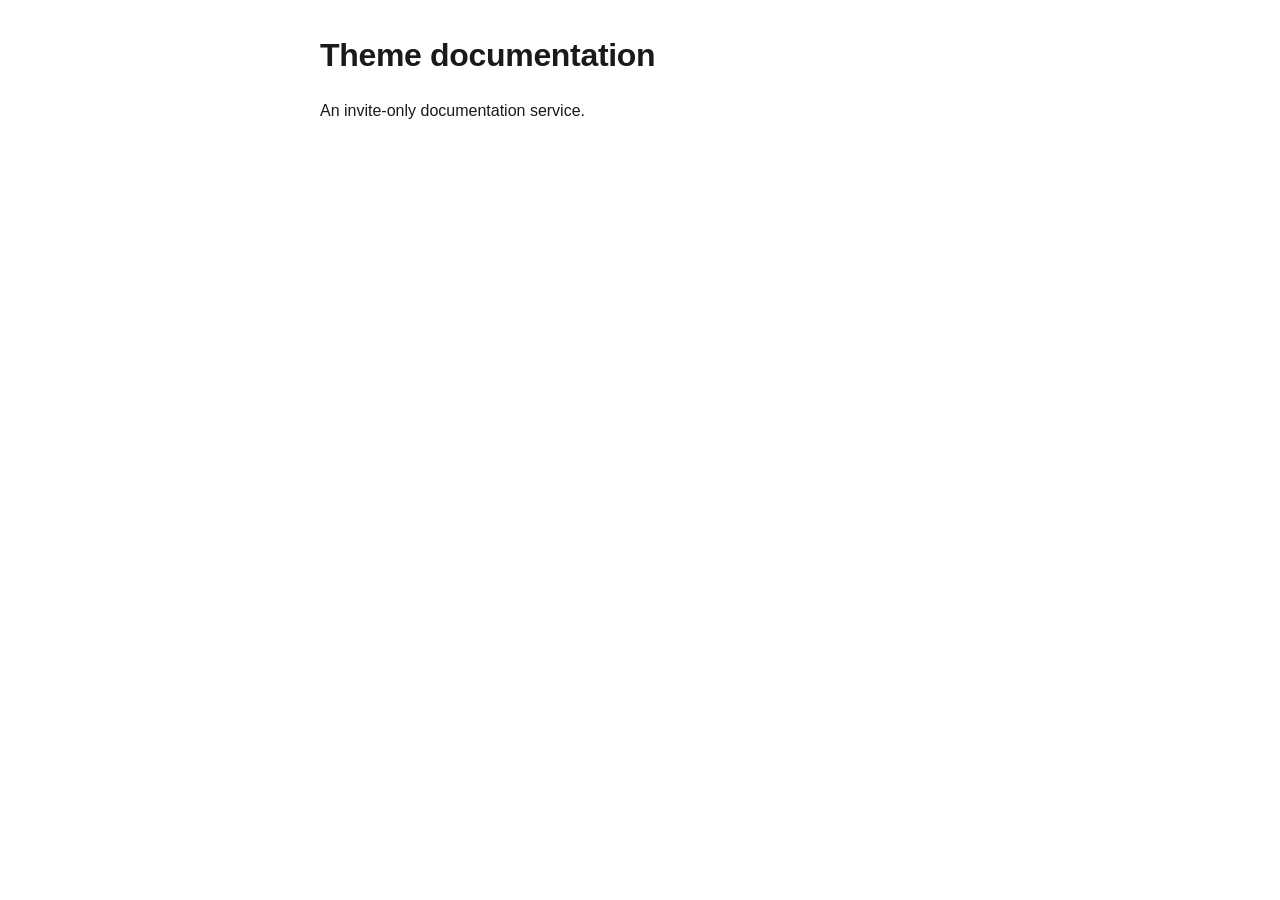
==== commit 2553ce0a: "Drop the theme list from the home page" ====
--- a/docs/index.html
+++ b/docs/index.html
@@ -1 +1 @@
-<!doctype html><html lang=en><head><meta charset=utf-8><meta name=viewport content="width=device-width,initial-scale=1"><title>Theme documentation</title><meta name=description content="An invite-only documentation service."><link rel=canonical href="https://themedocs.github.io/"><meta property="og:title" content="Theme documentation"><meta property="og:url" content="https://themedocs.github.io/"><meta property="og:type" content="website"><meta name="twitter:card" content="summary"><style>:root{--a:#c2410c}*{box-sizing:border-box}body{margin:0;font:16px/1.65 -apple-system,BlinkMacSystemFont,"Segoe UI",Roboto,sans-serif;color:#1a1a1a;background:#fff;-webkit-text-size-adjust:100%}a{color:#06c;text-decoration:none}a:hover{text-decoration:underline}.skip{position:absolute;left:-9999px}.skip:focus{left:.5em;top:.5em;z-index:9;background:#fff;padding:.4em .8em;border:1px solid #999}.bar{display:flex;align-items:center;gap:.8em;padding:.7em 1.2em;border-bottom:1px solid #e3e3e3;position:sticky;top:0;background:#fff;z-index:5}.bar .brand{color:#000;font-weight:600}.bar .brand span{color:#999;font-weight:400}.bar .ver{font-size:.75em;color:#666;border:1px solid #ddd;padding:.05em .4em;border-radius:2px}.bar-links{margin-left:auto;display:flex;gap:1.1em;font-size:.9em}.jump{display:none}.wrap{display:grid;grid-template-columns:15em minmax(0,1fr) 13em;gap:2.6em;max-width:78em;margin:0 auto;padding:2.2em 1.4em 4em;align-items:start}main{grid-column:2;grid-row:1;max-width:40em;min-width:0}.wide main{grid-column:2/4;max-width:58em}.side{grid-column:1;grid-row:1;position:sticky;top:4.2em;max-height:calc(100vh - 6em);overflow-y:auto;font-size:.875em;line-height:1.75}.toc{grid-column:3;grid-row:1;position:sticky;top:4.2em;font-size:.82em;line-height:1.7}.side a{display:block;color:#444;padding:.1em 0}.side a:hover{color:#06c;text-decoration:none}.side a.on{color:#000;font-weight:600;box-shadow:-.7em 0 0 -.55em var(--a)}.side b{display:block;color:#999;font-size:.82em;text-transform:uppercase;letter-spacing:.06em;margin:1.5em 0 .3em;font-weight:600}.side b:first-of-type{margin-top:.8em}.side-home{font-weight:600;color:#000!important}.toc b{display:block;color:#999;font-size:.9em;text-transform:uppercase;letter-spacing:.06em;margin-bottom:.5em;font-weight:600}.toc a{display:block;color:#555;padding:.12em 0;border-left:2px solid #eee;padding-left:.8em}.toc a.sub{padding-left:1.6em}.toc a:hover{color:#06c;border-left-color:var(--a);text-decoration:none}.crumbs{font-size:.82em;color:#999;margin-bottom:1.1em;display:flex;gap:.5em;flex-wrap:wrap}.crumbs a::after,.crumbs span:not(:last-child)::after{content:" ›";color:#ccc}h1{font-size:2em;line-height:1.25;margin:0 0 .7em;letter-spacing:-.01em}h2{font-size:1.3em;margin:2em 0 .5em;padding-top:1em;border-top:1px solid #eee;letter-spacing:-.005em}h3{font-size:1.08em;margin:1.6em 0 .3em}p,ul,ol{margin:.8em 0}li{margin:.3em 0}main a{text-decoration:underline;text-underline-offset:2px;text-decoration-color:#bcd}blockquote{margin:1.1em 0;padding:.1em 0 .1em 1.1em;border-left:3px solid var(--a);color:#555}code{background:#f4f4f4;padding:.1em .35em;border-radius:3px;font-size:.88em}pre{background:#f8f8f8;border-left:2px solid #ddd;padding:.7em .9em;overflow-x:auto;font-size:.85em;line-height:1.5;margin:.9em 0}pre code{background:none;padding:0;font-size:1em}img{max-width:100%;height:auto;border:1px solid #eee}table{border-collapse:collapse;font-size:.9em;margin:1em 0;display:block;overflow-x:auto}th,td{border:1px solid #e3e3e3;padding:.4em .7em;text-align:left;vertical-align:top}th{background:#fafafa;font-weight:600}hr{border:0;border-top:1px solid #eee;margin:2.2em 0}kbd{border:1px solid #ccc;border-bottom-width:2px;border-radius:3px;padding:.05em .35em;font-size:.85em;background:#fafafa}.pager{display:flex;gap:1em;margin-top:3em;padding-top:1.2em;border-top:1px solid #eee;font-size:.92em}.pager a{flex:1;border:1px solid #e3e3e3;padding:.6em .9em;text-decoration:none;color:#000}.pager a:hover{border-color:var(--a)}.pager a span{display:block;font-size:.8em;color:#999}.pager .next{text-align:right;margin-left:auto}.cards{column-count:3;column-gap:2.4em;margin-top:2.4em}.card{break-inside:avoid;margin-bottom:1.9em}.wide main>p{max-width:40em}.card h2{font-size:.82em;text-transform:uppercase;letter-spacing:.06em;color:#999;border:0;margin:0 0 .4em;padding:0}.card a{display:block;font-size:.95em;padding:.1em 0;text-decoration:none}.card .more{color:#999;font-size:.88em}.picks{display:grid;gap:1em;margin-top:2em;max-width:34em}.pick{display:block;border:1px solid #e3e3e3;padding:1em 1.2em;text-decoration:none}.pick:hover{border-color:var(--a);text-decoration:none}.pick b{display:block;color:#000;font-size:1.1em}.pick span{color:#666;font-size:.92em}.foot{border-top:1px solid #eee;padding:1.4em;text-align:center;font-size:.85em;color:#999}@media(max-width:64em){.wrap{grid-template-columns:minmax(0,1fr);gap:0;padding:1.4em 1.1em 3em}main,.wide main{grid-column:1;max-width:none}.cards{column-count:1}.toc{display:none}.side{grid-column:1;grid-row:2;position:static;max-height:none;margin-top:3em;padding-top:1.4em;border-top:1px solid #eee;font-size:1em;line-height:2}.side a.on{box-shadow:none;color:#000}.jump{display:block;font-size:.9em;color:#666}.bar{padding:.7em .9em}.bar-links{display:none}.bar .ver{margin-left:auto}h1{font-size:1.6em}h2{font-size:1.2em}.pager{flex-direction:column}.pager .next{text-align:left;margin-left:0}}</style></head><body><a class=skip href="#main">Skip to content</a><div class="wrap wide"><main id=main><h1>Theme documentation</h1><p>An invite-only documentation service.</p><div class=picks><a class=pick href="/fox/"><b>Fox</b><span>Minimal WordPress blog &amp; magazine theme</span></a><a class=pick href="/dine/"><b>Dine</b><span>WordPress theme for restaurants and cafés</span></a><a class=pick href="/simple-elegant/"><b>Simple &amp; Elegant</b><span>A clean, elegant WordPress blog theme</span></a><a class=pick href="/blank/"><b>Blank</b><span>A minimal WordPress blog and portfolio theme</span></a><a class=pick href="/stoat/"><b>Stoat</b><span>A free, fast WordPress landing-page theme</span></a><a class=pick href="/rural-blog/"><b>Rural Blog</b><span>A clean, fast blogging theme for WordPress</span></a><a class=pick href="/evermag/"><b>Evermag</b><span>A magazine theme for WordPress</span></a></div></main></div></body></html>+<!doctype html><html lang=en><head><meta charset=utf-8><meta name=viewport content="width=device-width,initial-scale=1"><title>Theme documentation</title><meta name=description content="An invite-only documentation service."><link rel=canonical href="https://themedocs.github.io/"><meta property="og:title" content="Theme documentation"><meta property="og:url" content="https://themedocs.github.io/"><meta property="og:type" content="website"><meta name="twitter:card" content="summary"><style>:root{--a:#c2410c}*{box-sizing:border-box}body{margin:0;font:16px/1.65 -apple-system,BlinkMacSystemFont,"Segoe UI",Roboto,sans-serif;color:#1a1a1a;background:#fff;-webkit-text-size-adjust:100%}a{color:#06c;text-decoration:none}a:hover{text-decoration:underline}.skip{position:absolute;left:-9999px}.skip:focus{left:.5em;top:.5em;z-index:9;background:#fff;padding:.4em .8em;border:1px solid #999}.bar{display:flex;align-items:center;gap:.8em;padding:.7em 1.2em;border-bottom:1px solid #e3e3e3;position:sticky;top:0;background:#fff;z-index:5}.bar .brand{color:#000;font-weight:600}.bar .brand span{color:#999;font-weight:400}.bar .ver{font-size:.75em;color:#666;border:1px solid #ddd;padding:.05em .4em;border-radius:2px}.bar-links{margin-left:auto;display:flex;gap:1.1em;font-size:.9em}.jump{display:none}.wrap{display:grid;grid-template-columns:15em minmax(0,1fr) 13em;gap:2.6em;max-width:78em;margin:0 auto;padding:2.2em 1.4em 4em;align-items:start}main{grid-column:2;grid-row:1;max-width:40em;min-width:0}.wide main{grid-column:2/4;max-width:58em}.side{grid-column:1;grid-row:1;position:sticky;top:4.2em;max-height:calc(100vh - 6em);overflow-y:auto;font-size:.875em;line-height:1.75}.toc{grid-column:3;grid-row:1;position:sticky;top:4.2em;font-size:.82em;line-height:1.7}.side a{display:block;color:#444;padding:.1em 0}.side a:hover{color:#06c;text-decoration:none}.side a.on{color:#000;font-weight:600;box-shadow:-.7em 0 0 -.55em var(--a)}.side b{display:block;color:#999;font-size:.82em;text-transform:uppercase;letter-spacing:.06em;margin:1.5em 0 .3em;font-weight:600}.side b:first-of-type{margin-top:.8em}.side-home{font-weight:600;color:#000!important}.toc b{display:block;color:#999;font-size:.9em;text-transform:uppercase;letter-spacing:.06em;margin-bottom:.5em;font-weight:600}.toc a{display:block;color:#555;padding:.12em 0;border-left:2px solid #eee;padding-left:.8em}.toc a.sub{padding-left:1.6em}.toc a:hover{color:#06c;border-left-color:var(--a);text-decoration:none}.crumbs{font-size:.82em;color:#999;margin-bottom:1.1em;display:flex;gap:.5em;flex-wrap:wrap}.crumbs a::after,.crumbs span:not(:last-child)::after{content:" ›";color:#ccc}h1{font-size:2em;line-height:1.25;margin:0 0 .7em;letter-spacing:-.01em}h2{font-size:1.3em;margin:2em 0 .5em;padding-top:1em;border-top:1px solid #eee;letter-spacing:-.005em}h3{font-size:1.08em;margin:1.6em 0 .3em}p,ul,ol{margin:.8em 0}li{margin:.3em 0}main a{text-decoration:underline;text-underline-offset:2px;text-decoration-color:#bcd}blockquote{margin:1.1em 0;padding:.1em 0 .1em 1.1em;border-left:3px solid var(--a);color:#555}code{background:#f4f4f4;padding:.1em .35em;border-radius:3px;font-size:.88em}pre{background:#f8f8f8;border-left:2px solid #ddd;padding:.7em .9em;overflow-x:auto;font-size:.85em;line-height:1.5;margin:.9em 0}pre code{background:none;padding:0;font-size:1em}img{max-width:100%;height:auto;border:1px solid #eee}table{border-collapse:collapse;font-size:.9em;margin:1em 0;display:block;overflow-x:auto}th,td{border:1px solid #e3e3e3;padding:.4em .7em;text-align:left;vertical-align:top}th{background:#fafafa;font-weight:600}hr{border:0;border-top:1px solid #eee;margin:2.2em 0}kbd{border:1px solid #ccc;border-bottom-width:2px;border-radius:3px;padding:.05em .35em;font-size:.85em;background:#fafafa}.pager{display:flex;gap:1em;margin-top:3em;padding-top:1.2em;border-top:1px solid #eee;font-size:.92em}.pager a{flex:1;border:1px solid #e3e3e3;padding:.6em .9em;text-decoration:none;color:#000}.pager a:hover{border-color:var(--a)}.pager a span{display:block;font-size:.8em;color:#999}.pager .next{text-align:right;margin-left:auto}.cards{column-count:3;column-gap:2.4em;margin-top:2.4em}.card{break-inside:avoid;margin-bottom:1.9em}.wide main>p{max-width:40em}.card h2{font-size:.82em;text-transform:uppercase;letter-spacing:.06em;color:#999;border:0;margin:0 0 .4em;padding:0}.card a{display:block;font-size:.95em;padding:.1em 0;text-decoration:none}.card .more{color:#999;font-size:.88em}.foot{border-top:1px solid #eee;padding:1.4em;text-align:center;font-size:.85em;color:#999}@media(max-width:64em){.wrap{grid-template-columns:minmax(0,1fr);gap:0;padding:1.4em 1.1em 3em}main,.wide main{grid-column:1;max-width:none}.cards{column-count:1}.toc{display:none}.side{grid-column:1;grid-row:2;position:static;max-height:none;margin-top:3em;padding-top:1.4em;border-top:1px solid #eee;font-size:1em;line-height:2}.side a.on{box-shadow:none;color:#000}.jump{display:block;font-size:.9em;color:#666}.bar{padding:.7em .9em}.bar-links{display:none}.bar .ver{margin-left:auto}h1{font-size:1.6em}h2{font-size:1.2em}.pager{flex-direction:column}.pager .next{text-align:left;margin-left:0}}</style></head><body><a class=skip href="#main">Skip to content</a><div class="wrap wide"><main id=main><h1>Theme documentation</h1><p>An invite-only documentation service.</p></main></div></body></html>
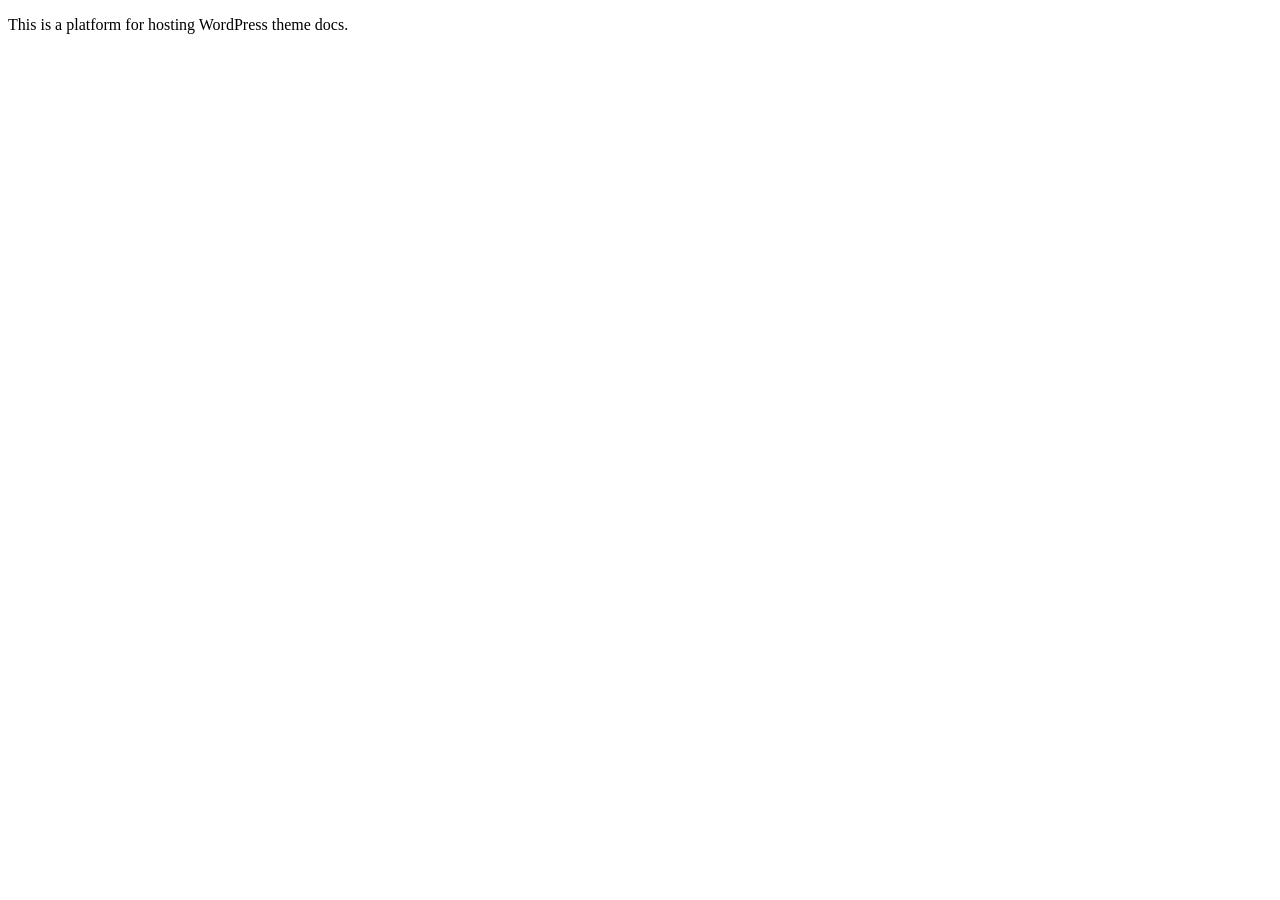
==== commit 1b3be8ec: "Drop the stylesheet and restate what the site is" ====
--- a/docs/index.html
+++ b/docs/index.html
@@ -1 +1 @@
-<!doctype html><html lang=en><head><meta charset=utf-8><meta name=viewport content="width=device-width,initial-scale=1"><title>Theme documentation</title><meta name=description content="An invite-only documentation service."><link rel=canonical href="https://themedocs.github.io/"><meta property="og:title" content="Theme documentation"><meta property="og:url" content="https://themedocs.github.io/"><meta property="og:type" content="website"><meta name="twitter:card" content="summary"><style>:root{--a:#c2410c}*{box-sizing:border-box}body{margin:0;font:16px/1.65 -apple-system,BlinkMacSystemFont,"Segoe UI",Roboto,sans-serif;color:#1a1a1a;background:#fff;-webkit-text-size-adjust:100%}a{color:#06c;text-decoration:none}a:hover{text-decoration:underline}.skip{position:absolute;left:-9999px}.skip:focus{left:.5em;top:.5em;z-index:9;background:#fff;padding:.4em .8em;border:1px solid #999}.bar{display:flex;align-items:center;gap:.8em;padding:.7em 1.2em;border-bottom:1px solid #e3e3e3;position:sticky;top:0;background:#fff;z-index:5}.bar .brand{color:#000;font-weight:600}.bar .brand span{color:#999;font-weight:400}.bar .ver{font-size:.75em;color:#666;border:1px solid #ddd;padding:.05em .4em;border-radius:2px}.bar-links{margin-left:auto;display:flex;gap:1.1em;font-size:.9em}.jump{display:none}.wrap{display:grid;grid-template-columns:15em minmax(0,1fr) 13em;gap:2.6em;max-width:78em;margin:0 auto;padding:2.2em 1.4em 4em;align-items:start}main{grid-column:2;grid-row:1;max-width:40em;min-width:0}.wide main{grid-column:2/4;max-width:58em}.side{grid-column:1;grid-row:1;position:sticky;top:4.2em;max-height:calc(100vh - 6em);overflow-y:auto;font-size:.875em;line-height:1.75}.toc{grid-column:3;grid-row:1;position:sticky;top:4.2em;font-size:.82em;line-height:1.7}.side a{display:block;color:#444;padding:.1em 0}.side a:hover{color:#06c;text-decoration:none}.side a.on{color:#000;font-weight:600;box-shadow:-.7em 0 0 -.55em var(--a)}.side b{display:block;color:#999;font-size:.82em;text-transform:uppercase;letter-spacing:.06em;margin:1.5em 0 .3em;font-weight:600}.side b:first-of-type{margin-top:.8em}.side-home{font-weight:600;color:#000!important}.toc b{display:block;color:#999;font-size:.9em;text-transform:uppercase;letter-spacing:.06em;margin-bottom:.5em;font-weight:600}.toc a{display:block;color:#555;padding:.12em 0;border-left:2px solid #eee;padding-left:.8em}.toc a.sub{padding-left:1.6em}.toc a:hover{color:#06c;border-left-color:var(--a);text-decoration:none}.crumbs{font-size:.82em;color:#999;margin-bottom:1.1em;display:flex;gap:.5em;flex-wrap:wrap}.crumbs a::after,.crumbs span:not(:last-child)::after{content:" ›";color:#ccc}h1{font-size:2em;line-height:1.25;margin:0 0 .7em;letter-spacing:-.01em}h2{font-size:1.3em;margin:2em 0 .5em;padding-top:1em;border-top:1px solid #eee;letter-spacing:-.005em}h3{font-size:1.08em;margin:1.6em 0 .3em}p,ul,ol{margin:.8em 0}li{margin:.3em 0}main a{text-decoration:underline;text-underline-offset:2px;text-decoration-color:#bcd}blockquote{margin:1.1em 0;padding:.1em 0 .1em 1.1em;border-left:3px solid var(--a);color:#555}code{background:#f4f4f4;padding:.1em .35em;border-radius:3px;font-size:.88em}pre{background:#f8f8f8;border-left:2px solid #ddd;padding:.7em .9em;overflow-x:auto;font-size:.85em;line-height:1.5;margin:.9em 0}pre code{background:none;padding:0;font-size:1em}img{max-width:100%;height:auto;border:1px solid #eee}table{border-collapse:collapse;font-size:.9em;margin:1em 0;display:block;overflow-x:auto}th,td{border:1px solid #e3e3e3;padding:.4em .7em;text-align:left;vertical-align:top}th{background:#fafafa;font-weight:600}hr{border:0;border-top:1px solid #eee;margin:2.2em 0}kbd{border:1px solid #ccc;border-bottom-width:2px;border-radius:3px;padding:.05em .35em;font-size:.85em;background:#fafafa}.pager{display:flex;gap:1em;margin-top:3em;padding-top:1.2em;border-top:1px solid #eee;font-size:.92em}.pager a{flex:1;border:1px solid #e3e3e3;padding:.6em .9em;text-decoration:none;color:#000}.pager a:hover{border-color:var(--a)}.pager a span{display:block;font-size:.8em;color:#999}.pager .next{text-align:right;margin-left:auto}.cards{column-count:3;column-gap:2.4em;margin-top:2.4em}.card{break-inside:avoid;margin-bottom:1.9em}.wide main>p{max-width:40em}.card h2{font-size:.82em;text-transform:uppercase;letter-spacing:.06em;color:#999;border:0;margin:0 0 .4em;padding:0}.card a{display:block;font-size:.95em;padding:.1em 0;text-decoration:none}.card .more{color:#999;font-size:.88em}.foot{border-top:1px solid #eee;padding:1.4em;text-align:center;font-size:.85em;color:#999}@media(max-width:64em){.wrap{grid-template-columns:minmax(0,1fr);gap:0;padding:1.4em 1.1em 3em}main,.wide main{grid-column:1;max-width:none}.cards{column-count:1}.toc{display:none}.side{grid-column:1;grid-row:2;position:static;max-height:none;margin-top:3em;padding-top:1.4em;border-top:1px solid #eee;font-size:1em;line-height:2}.side a.on{box-shadow:none;color:#000}.jump{display:block;font-size:.9em;color:#666}.bar{padding:.7em .9em}.bar-links{display:none}.bar .ver{margin-left:auto}h1{font-size:1.6em}h2{font-size:1.2em}.pager{flex-direction:column}.pager .next{text-align:left;margin-left:0}}</style></head><body><a class=skip href="#main">Skip to content</a><div class="wrap wide"><main id=main><h1>Theme documentation</h1><p>An invite-only documentation service.</p></main></div></body></html>+<!doctype html><html lang=en><head><meta charset=utf-8><meta name=viewport content="width=device-width,initial-scale=1"><title>Theme documentation</title><meta name=description content="A platform for hosting WordPress theme docs."><link rel=canonical href="https://themedocs.github.io/"><meta property="og:title" content="Theme documentation"><meta property="og:url" content="https://themedocs.github.io/"><meta property="og:type" content="website"><meta name="twitter:card" content="summary"></head><body><p>This is a platform for hosting WordPress theme docs.</p></body></html>
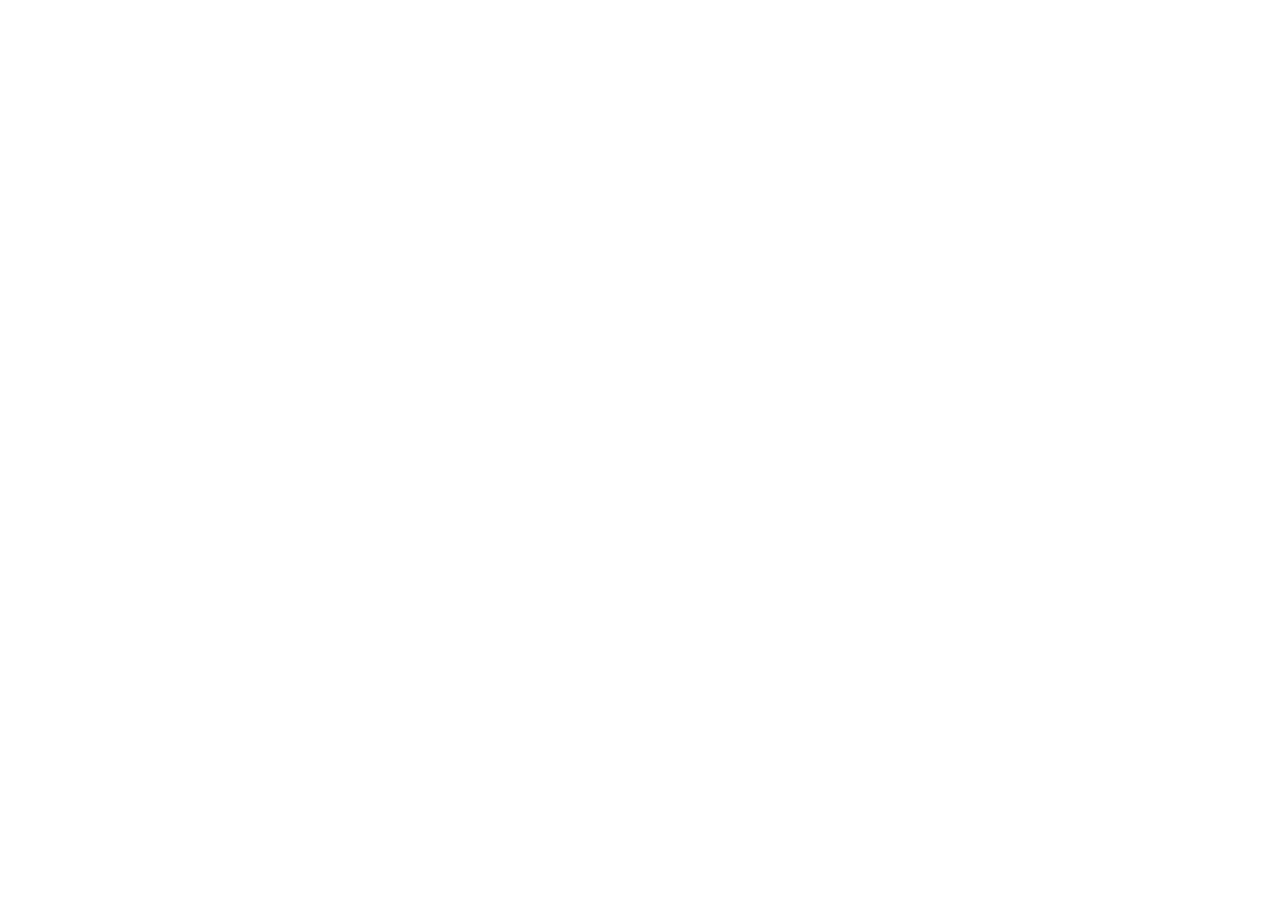
==== commit e1a3dd9e: "Forward docs to the new host" ====
--- a/docs/index.html
+++ b/docs/index.html
@@ -1 +1 @@
-<!doctype html><html lang=en><head><meta charset=utf-8><meta name=viewport content="width=device-width,initial-scale=1"><title>Theme documentation</title><meta name=description content="A platform for hosting WordPress theme docs."><link rel=canonical href="https://themedocs.github.io/"><meta property="og:title" content="Theme documentation"><meta property="og:url" content="https://themedocs.github.io/"><meta property="og:type" content="website"><meta name="twitter:card" content="summary"></head><body><p>This is a platform for hosting WordPress theme docs.</p></body></html>+<!doctype html><html lang=en><head><meta charset=utf-8><meta name=viewport content="width=device-width,initial-scale=1"><title>Moved to https://docs.heronwp.com/</title><link rel=canonical href="https://docs.heronwp.com/"><meta http-equiv=refresh content="0;url=https://docs.heronwp.com/"></head><body><p>These docs have moved to <a href="https://docs.heronwp.com/">https://docs.heronwp.com/</a>.</p></body></html>
